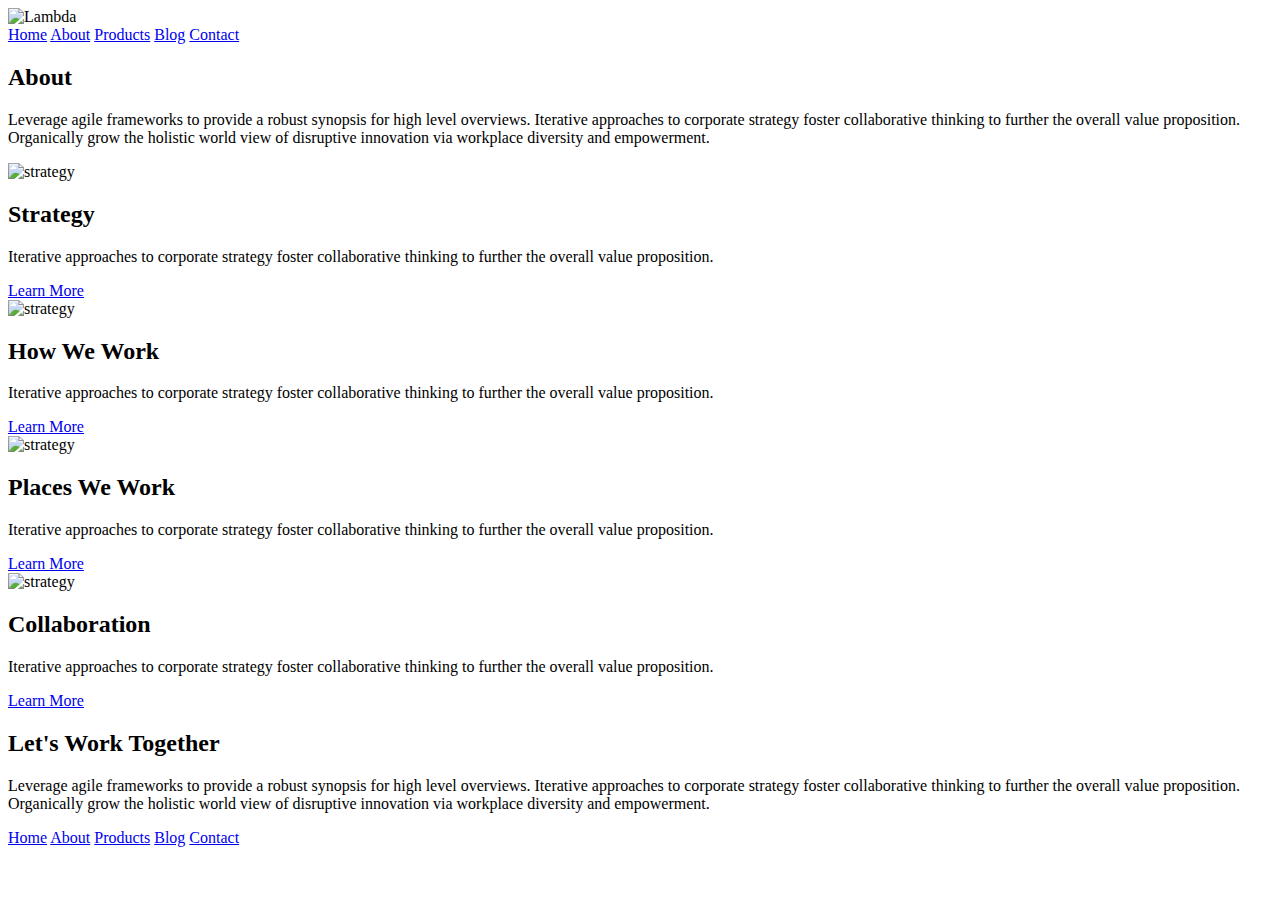
==== about.html @ 0271131b "updated html and answered questions" ====
<!doctype html>
<html lang="en">
<head>
  <meta charset="utf-8">
  <title>Sprint Challenge - About</title>
  <link href="https://fonts.googleapis.com/css?family=Roboto|Rubik" rel="stylesheet">
  <link rel="stylesheet" href="css/index.css">
</head>
<body>    
    <div class="container about-page">
        <header>
            <div class="header-img">
                <img src="img/lambda-black.png" alt="Lambda">
            </div>
            <nav>
                <a href="#">Home</a>
                <a href="about.html">About</a>
                <a href="#">Products</a>
                <a href="#">Blog</a>
                <a href="#">Contact</a>
            </nav>
        </header>
        <section class="background-img">
          <!-- background image -->
        </section>
        <section class="top-about">
            <h2>About</h2>
            <p>Leverage agile frameworks to provide a robust synopsis for high level overviews. Iterative approaches to corporate strategy foster collaborative thinking to further the overall value proposition. Organically grow the holistic world view of disruptive innovation via workplace diversity and empowerment.</p>
        </section>     
        <section class="main-about">
            <div class="about-box">
                <img src="img/about-plan.png" alt="strategy">
                <h2>Strategy</h2>
                <p>Iterative approaches to corporate strategy foster collaborative thinking to further the overall value proposition.</p>
                <a href="#">Learn More</a>
            </div>
            <div class="about-box">
                <img src="img/about-working.png" alt="strategy">
                <h2>How We Work</h2>
                <p>Iterative approaches to corporate strategy foster collaborative thinking to further the overall value proposition.</p>
                <a href="#">Learn More</a>
            </div>
            <div class="about-box">
                <img src="img/about-office.png" alt="strategy">
                <h2>Places We Work</h2>
                <p>Iterative approaches to corporate strategy foster collaborative thinking to further the overall value proposition.</p>
                <a href="#">Learn More</a>
            </div>
            <div class="about-box">
                <img src="img/about-meeting.png" alt="strategy">
                <h2>Collaboration</h2>
                <p>Iterative approaches to corporate strategy foster collaborative thinking to further the overall value proposition.</p>
                <a href="#">Learn More</a>
            </div>
        </section>
        <section class="bottom-about">
            <h2>Let's Work Together</h2>
            <p>Leverage agile frameworks to provide a robust synopsis for high level overviews. Iterative approaches to corporate strategy foster collaborative thinking to further the overall value proposition. Organically grow the holistic world view of disruptive innovation via workplace diversity and empowerment.</p>
        </section>
        <footer>
            <nav>
                <a href="index.html">Home</a>
                <a href="#">About</a>
                <a href="#">Products</a>
                <a href="#">Blog</a>
                <a href="#">Contact</a>
            </nav>
        </footer>
    </div><!-- container -->        
</body>
</html>
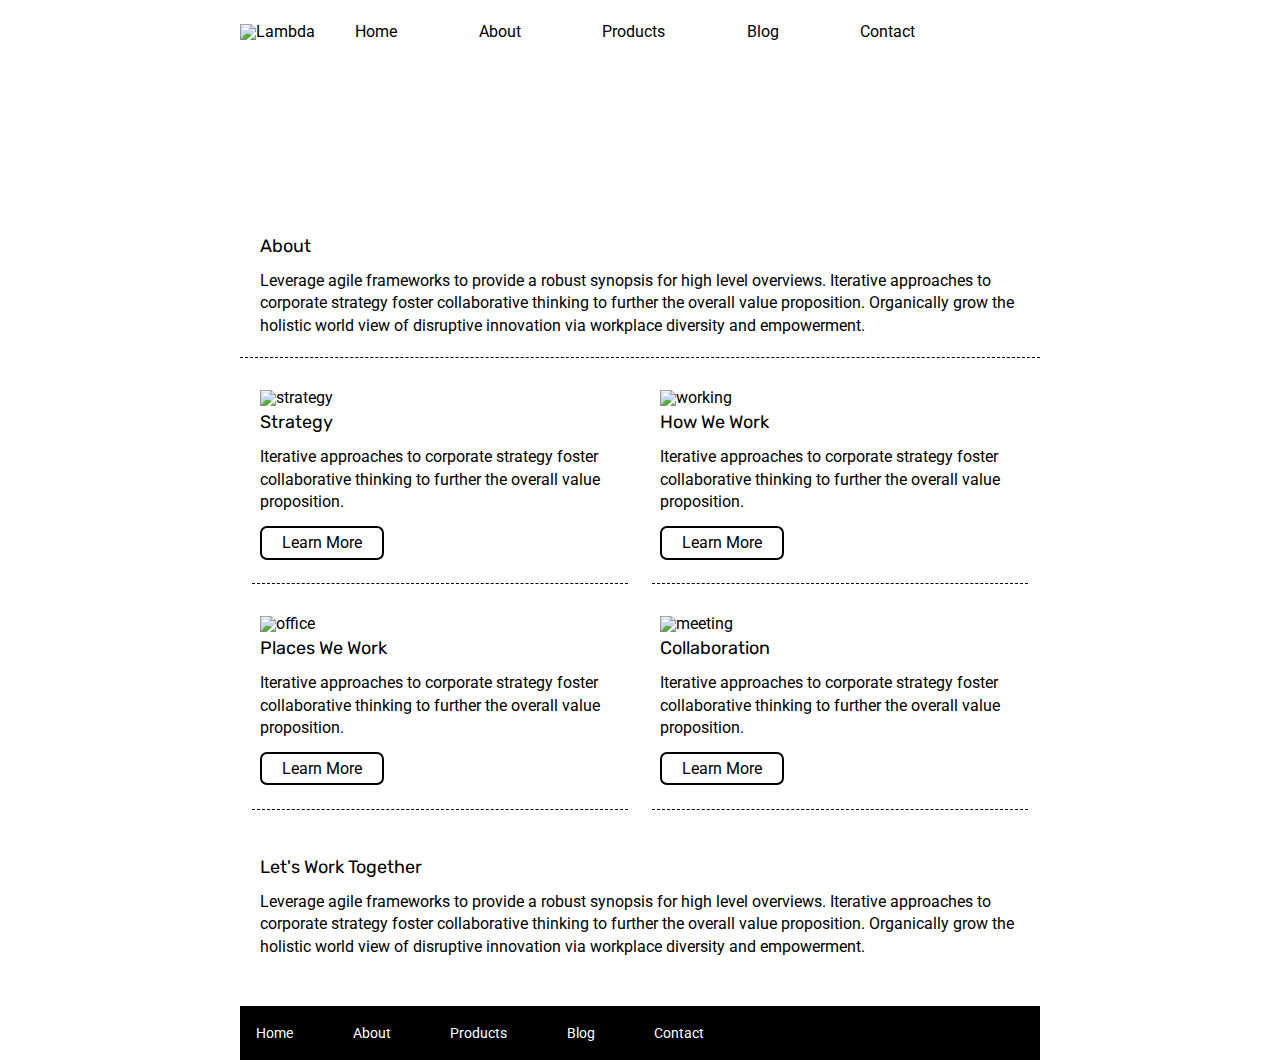
==== commit 6bbc23e6: "updated html and css code" ====
--- a/about.html
+++ b/about.html
@@ -13,14 +13,14 @@
                 <img src="img/lambda-black.png" alt="Lambda">
             </div>
             <nav>
-                <a href="#">Home</a>
+                <a href="index.html">Home</a>
                 <a href="about.html">About</a>
                 <a href="#">Products</a>
                 <a href="#">Blog</a>
                 <a href="#">Contact</a>
             </nav>
         </header>
-        <section class="background-img">
+        <section class="about-background">
           <!-- background image -->
         </section>
         <section class="top-about">
@@ -35,19 +35,19 @@
                 <a href="#">Learn More</a>
             </div>
             <div class="about-box">
-                <img src="img/about-working.png" alt="strategy">
+                <img src="img/about-working.png" alt="working">
                 <h2>How We Work</h2>
                 <p>Iterative approaches to corporate strategy foster collaborative thinking to further the overall value proposition.</p>
                 <a href="#">Learn More</a>
             </div>
             <div class="about-box">
-                <img src="img/about-office.png" alt="strategy">
+                <img src="img/about-office.png" alt="office">
                 <h2>Places We Work</h2>
                 <p>Iterative approaches to corporate strategy foster collaborative thinking to further the overall value proposition.</p>
                 <a href="#">Learn More</a>
             </div>
             <div class="about-box">
-                <img src="img/about-meeting.png" alt="strategy">
+                <img src="img/about-meeting.png" alt="meeting">
                 <h2>Collaboration</h2>
                 <p>Iterative approaches to corporate strategy foster collaborative thinking to further the overall value proposition.</p>
                 <a href="#">Learn More</a>
--- a/css/index.css
+++ b/css/index.css
@@ -0,0 +1,270 @@
+/* http://meyerweb.com/eric/tools/css/reset/ 
+   v2.0 | 20110126
+   License: none (public domain)
+*/
+
+html, body, div, span, applet, object, iframe,
+h1, h2, h3, h4, h5, h6, p, blockquote, pre,
+a, abbr, acronym, address, big, cite, code,
+del, dfn, em, img, ins, kbd, q, s, samp,
+small, strike, strong, sub, sup, tt, var,
+b, u, i, center,
+dl, dt, dd, ol, ul, li,
+fieldset, form, label, legend,
+table, caption, tbody, tfoot, thead, tr, th, td,
+article, aside, canvas, details, embed, 
+figure, figcaption, footer, header, hgroup, 
+menu, nav, output, ruby, section, summary,
+time, mark, audio, video {
+	margin: 0;
+	padding: 0;
+	/* border: 0; */
+	font-size: 100%;
+	font: inherit;
+	vertical-align: baseline;
+}
+/* HTML5 display-role reset for older browsers */
+article, aside, details, figcaption, figure, 
+footer, header, hgroup, menu, nav, section {
+	display: block;
+}
+body {
+	line-height: 1;
+}
+ol, ul {
+	list-style: none;
+}
+blockquote, q {
+	quotes: none;
+}
+blockquote:before, blockquote:after,
+q:before, q:after {
+	content: '';
+	content: none;
+}
+table {
+	border-collapse: collapse;
+	border-spacing: 0;
+}
+
+* {
+    box-sizing: border-box;
+    /* border:1px solid grey; */
+}
+
+html, body {
+    height: 100%;
+    font-family: 'Roboto', sans-serif;
+}
+
+h1, h2, h3, h4, h5 {
+    font-size: 18px;
+    margin-bottom: 15px;
+    font-family: 'Rubik', sans-serif;
+}
+
+p {
+    line-height: 1.4;
+}
+
+.container {
+    width: 800px;
+    margin: 0 auto;
+}
+
+header {
+    width:100%;
+    display:flex;
+    padding:3% 0;
+}
+
+header nav {
+    width:80%;
+    display:flex;
+    justify-content: space-between;
+    align-items:flex-end;
+    padding:0 5%;
+}
+
+header nav a {
+    text-decoration: none;
+    color:black;
+}
+
+.background-img{
+    background-image: url('/img/jumbo.jpg');
+    height:17vh;
+    background-repeat: no-repeat;
+    background-size:cover;
+    background-position:top center;
+    width:100%;
+}
+
+.top-content {
+    display: flex;
+    justify-content: space-evenly;
+    margin-bottom: 20px;
+    border-bottom: 1px dashed black;
+    padding-top: 3%;
+}
+
+.top-content .text-container {
+    width: 48%;
+    padding: 0 1%;
+    padding-bottom: 20px;  
+}
+
+.middle-content {
+    margin-bottom: 20px;
+    border-bottom: 1px dashed black;
+}
+
+.middle-content h2 {
+    padding: 0 2%;
+    margin-bottom: 0;
+}
+
+.middle-content .boxes {
+    display: flex;
+    flex-wrap: wrap;
+    justify-content: space-evenly;
+}
+
+.middle-content .boxes .box {
+    width: 12.5%;
+    height: 100px;
+    background: black;
+    margin: 20px 2.5%;
+    color: white;
+    display: flex;
+    align-items: center;
+    justify-content: center;
+}
+
+.middle-content .boxes #color1{
+    background: teal;
+}
+
+.middle-content .boxes #color2{
+    background: gold;
+}
+
+.middle-content .boxes #color3{
+    background: cadetblue;
+}
+
+.middle-content .boxes #color4{
+    background: coral;
+}
+
+.middle-content .boxes #color5{
+    background: crimson;
+}
+
+.middle-content .boxes #color6{
+    background: forestgreen;
+}
+
+.middle-content .boxes #color7{
+    background: darkorchid;
+}
+
+.middle-content .boxes #color8{
+    background: hotpink;
+}
+
+.middle-content .boxes #color9{
+    background: indigo;
+}
+
+.middle-content .boxes #color10{
+    background: dodgerblue;
+}
+
+.bottom-content {
+    display: flex;
+    margin: 0 2% 20px;
+    justify-content: space-around;
+}
+
+.bottom-content .text-container {
+    padding-right: 4%;
+}
+
+.bottom-content .text-container:last-child {
+    padding-right: 0;
+}
+
+footer {
+    width: 100%;
+    background: black;
+}
+
+footer nav {
+    width: 60%;
+    display: flex;
+    justify-content: space-between;
+    align-items: center;
+    padding: 20px 2%;
+    font-size: 14px;
+}
+
+footer nav a {
+    color: white;
+    text-decoration: none;
+}
+
+/* About page */
+
+.about-background {
+    background-image: url('/img/jumbo-about.png');
+    height:17vh;
+    background-repeat: no-repeat;
+    background-size:cover;
+    background-position:top center;
+    width:100%;
+}
+
+.top-about {
+    padding:2.5%;
+    border-bottom: 1px dashed black;
+}
+
+.main-about{
+    width:100%;
+    display:flex;
+    flex-flow:row wrap;
+    justify-content: space-around;
+}
+
+.main-about .about-box {
+    width:47%;
+    border-bottom: 1px dashed black;
+    padding: 4% 1%;
+}
+
+.main-about .about-box p {
+    padding-bottom: 6%;
+}
+
+.main-about .about-box h2 {
+    padding-top:2%;
+}
+
+.main-about .about-box a {
+    padding:1.5% 5.5%;
+    border:2px black solid;
+    text-decoration: none;
+    border-radius: 7px;
+    color:black;
+    transition:.5s;
+}
+
+.main-about .about-box a:hover {
+    color:white;
+    background-color: black;
+}
+
+.bottom-about {
+    padding:6% 2.5%;
+}